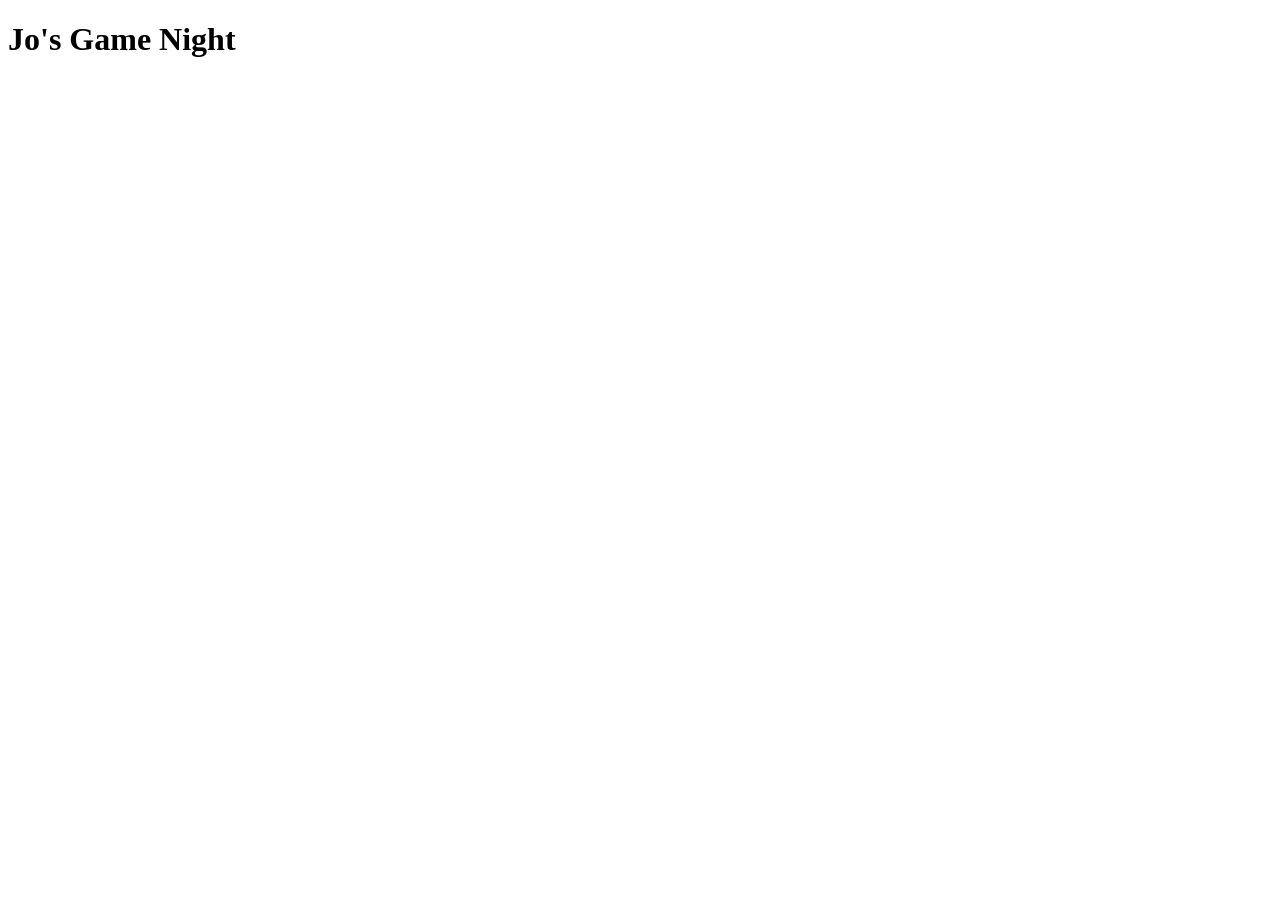
==== hidden-game/index.html @ f738f206 "Add hidden game page" ====
<!doctype html><html><head><meta charset="utf-8"><meta name="viewport" content="width=device-width,initial-scale=1"><meta name="robots" content="noindex,nofollow"><link rel="manifest" href="manifest.json"><title>Jo's Game Night</title></head><body><main><h1 id="title">Jo's Game Night</h1><p id="desc"></p><div id="score"></div><section id="stage"></section><section id="reward" hidden><h2 id="rewardTitle">Level complete</h2><button id="gift">Open mystery prize</button><div id="reveal" hidden><h2 id="prize"></h2><p id="prizeText"></p><button id="next">Next game</button></div></section></main><script src="game.js"></script></body></html>
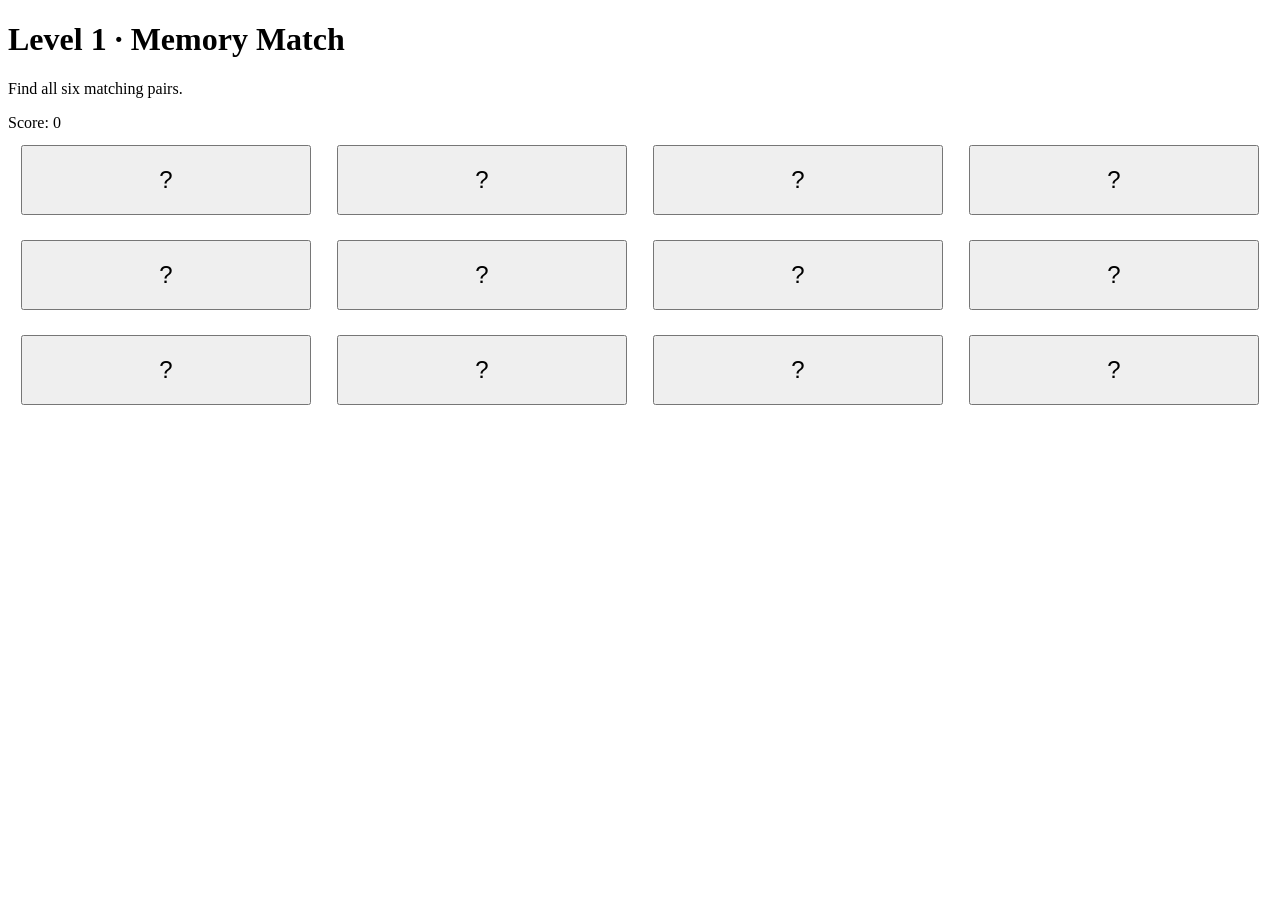
==== commit 5ea33dd5: "Load fixed reward logic" ====
--- a/hidden-game/index.html
+++ b/hidden-game/index.html
@@ -1 +1 @@
-<!doctype html><html><head><meta charset="utf-8"><meta name="viewport" content="width=device-width,initial-scale=1"><meta name="robots" content="noindex,nofollow"><link rel="manifest" href="manifest.json"><title>Jo's Game Night</title></head><body><main><h1 id="title">Jo's Game Night</h1><p id="desc"></p><div id="score"></div><section id="stage"></section><section id="reward" hidden><h2 id="rewardTitle">Level complete</h2><button id="gift">Open mystery prize</button><div id="reveal" hidden><h2 id="prize"></h2><p id="prizeText"></p><button id="next">Next game</button></div></section></main><script src="game.js"></script></body></html>+<!doctype html><html><head><meta charset="utf-8"><meta name="viewport" content="width=device-width,initial-scale=1"><meta name="robots" content="noindex,nofollow"><link rel="manifest" href="manifest.json"><title>Jo's Game Night</title></head><body><main><h1 id="title">Jo's Game Night</h1><p id="desc"></p><div id="score"></div><section id="stage"></section><section id="reward" hidden><h2 id="rewardTitle">Level complete</h2><button id="gift">Open mystery prize</button><div id="reveal" hidden><h2 id="prize"></h2><p id="prizeText"></p><button id="next">Next game</button></div></section></main><script src="game.js?v=6"></script><script src="reward-fix.js?v=6"></script></body></html>
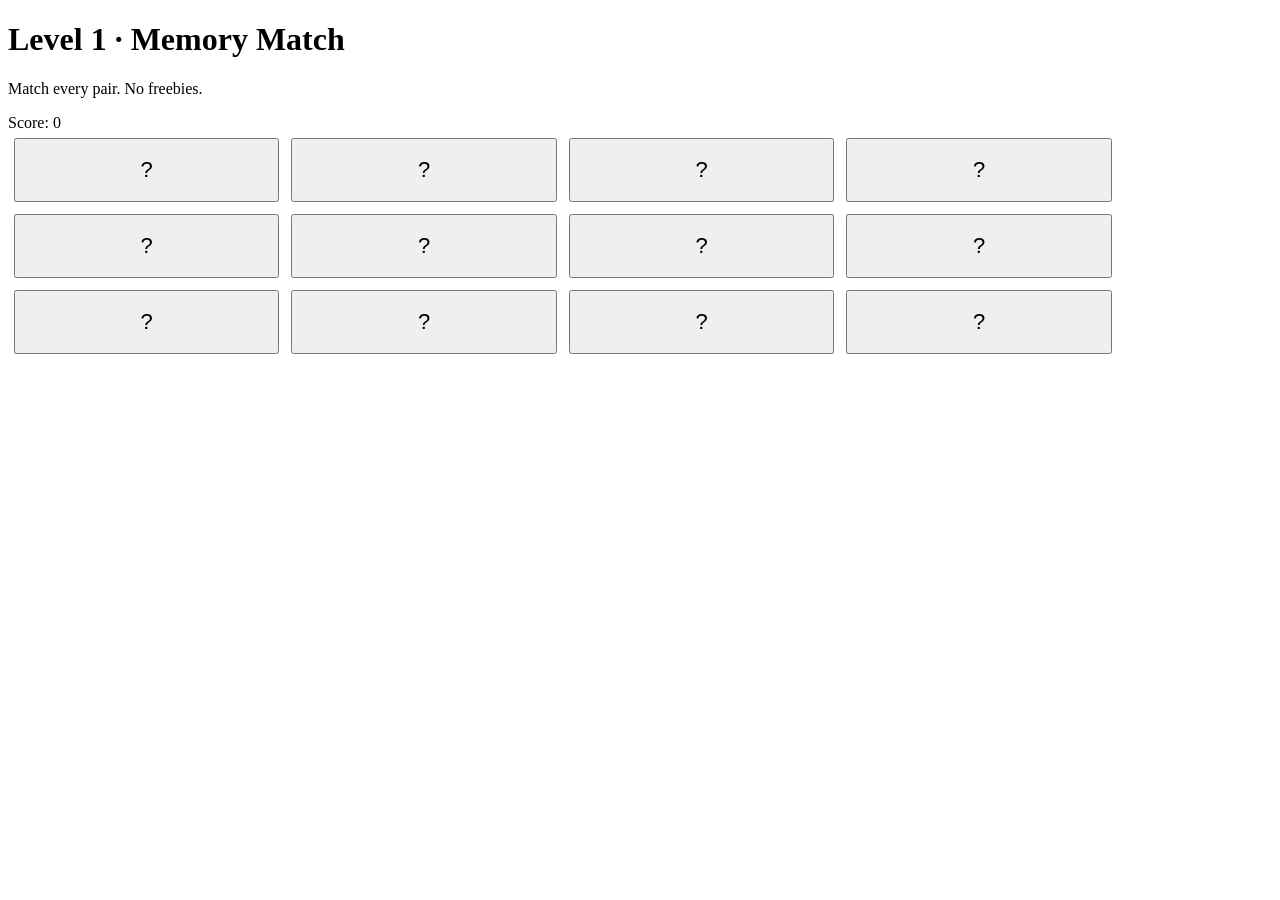
==== commit 97812b54: "Load expanded game engine" ====
--- a/hidden-game/index.html
+++ b/hidden-game/index.html
@@ -1 +1 @@
-<!doctype html><html><head><meta charset="utf-8"><meta name="viewport" content="width=device-width,initial-scale=1"><meta name="robots" content="noindex,nofollow"><link rel="manifest" href="manifest.json"><title>Jo's Game Night</title></head><body><main><h1 id="title">Jo's Game Night</h1><p id="desc"></p><div id="score"></div><section id="stage"></section><section id="reward" hidden><h2 id="rewardTitle">Level complete</h2><button id="gift">Open mystery prize</button><div id="reveal" hidden><h2 id="prize"></h2><p id="prizeText"></p><button id="next">Next game</button></div></section></main><script src="game.js?v=6"></script><script src="reward-fix.js?v=6"></script></body></html>+<!doctype html><html><head><meta charset="utf-8"><meta name="viewport" content="width=device-width,initial-scale=1"><meta name="robots" content="noindex,nofollow"><link rel="manifest" href="manifest.json"><title>Jo's Game Night</title></head><body><main><h1 id="title">Jo's Game Night</h1><p id="desc"></p><div id="score"></div><section id="stage"></section><section id="reward" hidden><h2 id="rewardTitle">Level complete</h2><button id="gift">Open mystery prize</button><div id="reveal" hidden><h2 id="prize"></h2><p id="prizeText"></p><button id="next">Next game</button></div></section></main><script src="game.js?v=7"></script></body></html>
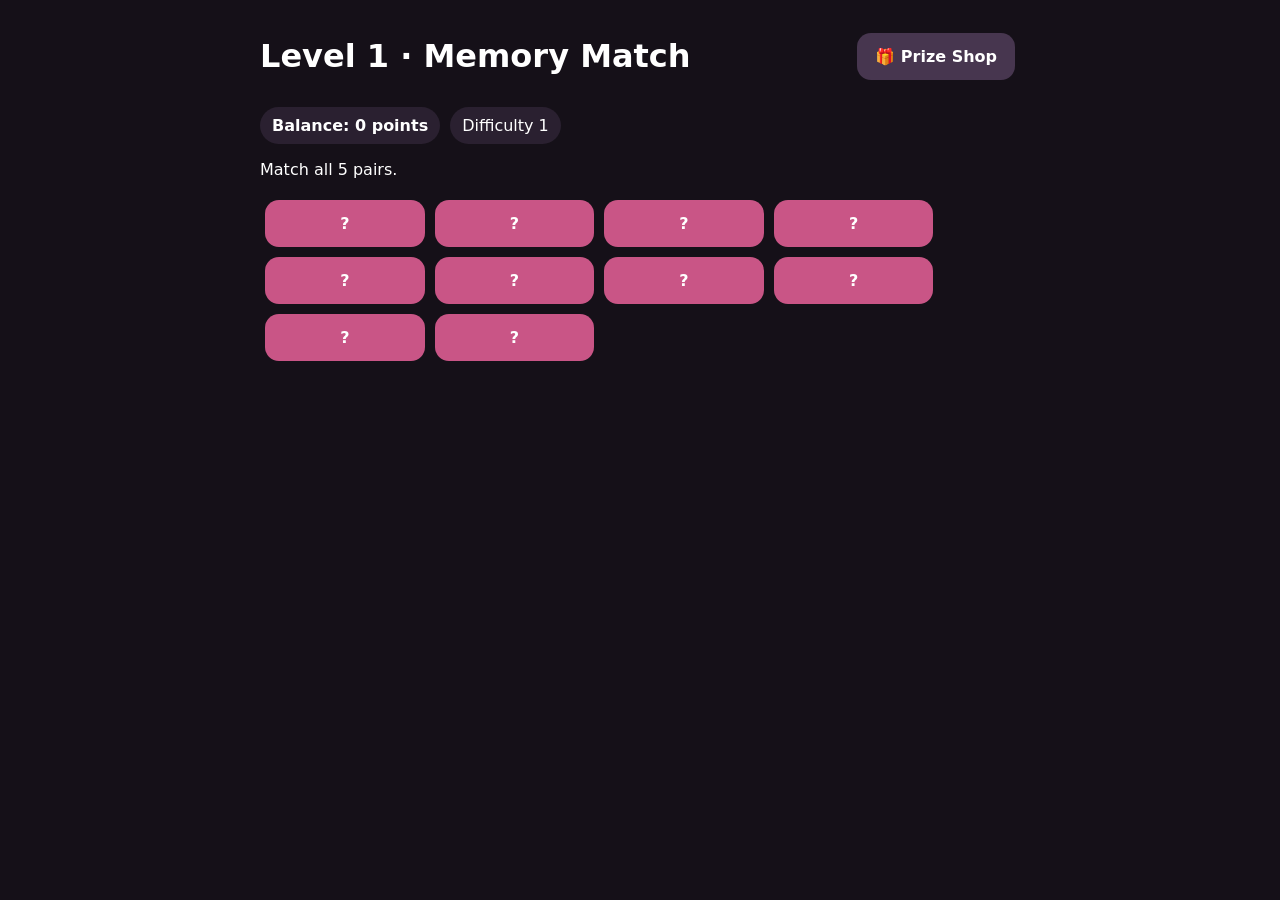
==== commit cfeb39b7: "Add prize shop interface" ====
--- a/hidden-game/index.html
+++ b/hidden-game/index.html
@@ -1 +1 @@
-<!doctype html><html><head><meta charset="utf-8"><meta name="viewport" content="width=device-width,initial-scale=1"><meta name="robots" content="noindex,nofollow"><link rel="manifest" href="manifest.json"><title>Jo's Game Night</title></head><body><main><h1 id="title">Jo's Game Night</h1><p id="desc"></p><div id="score"></div><section id="stage"></section><section id="reward" hidden><h2 id="rewardTitle">Level complete</h2><button id="gift">Open mystery prize</button><div id="reveal" hidden><h2 id="prize"></h2><p id="prizeText"></p><button id="next">Next game</button></div></section></main><script src="game.js?v=7"></script></body></html>+<!doctype html><html><head><meta charset="utf-8"><meta name="viewport" content="width=device-width,initial-scale=1"><meta name="robots" content="noindex,nofollow"><link rel="manifest" href="manifest.json"><title>Jo's Game Night</title><style>body{font-family:system-ui;background:#151018;color:#fff;margin:0;padding:16px}.wrap{max-width:760px;margin:auto}.top{display:flex;gap:8px;align-items:center;justify-content:space-between}.hud{display:flex;gap:10px;flex-wrap:wrap;margin:10px 0}.pill{background:#2a2030;padding:9px 12px;border-radius:999px}.gameBtn,button{border:0;border-radius:14px;padding:14px 18px;font:inherit;font-weight:700;background:#c95586;color:#fff;margin:5px}.nav{background:#47364f}.card,#reward,.shopCard{background:#261d2a;padding:16px;border-radius:18px;margin:12px 0}.shopCard button{display:block;width:100%;margin:12px 0 0}.shopCard button:disabled{opacity:.45}.shopCard strong{display:block;color:#ffd6e8}.answer{font-size:26px;max-width:180px;padding:10px;border-radius:10px}.bigNum{font-size:58px;text-align:center}.sequence{text-align:center;font-size:32px}.muted{color:#cbbdce}.redeemedItem{padding:9px 0;border-bottom:1px solid #49394f}#stage{min-height:260px}#score{font-weight:800}</style></head><body><main class="wrap"><div class="top"><h1 id="title">Jo's Game Night</h1><button id="shopBtn" class="nav">🎁 Prize Shop</button></div><div class="hud"><div id="score" class="pill"></div><div id="difficulty" class="pill"></div></div><section id="gameView"><p id="desc"></p><section id="stage"></section><section id="reward" hidden><h2 id="rewardTitle">Level complete</h2><div><h2 id="prize"></h2><p id="prizeText"></p><button id="next">Next game</button><button id="shopBtn2" class="nav" onclick="showShop()">Spend points</button></div></section></section><section id="shop" hidden><button id="backBtn" class="nav">← Back to game</button><h2>🎁 Prize Shop</h2><p>Spend the points you've earned. Redeeming a reward deducts the points immediately.</p><div id="shopList"></div><div id="redeemed" class="card"></div></section></main><script src="game.js?v=9"></script></body></html>
